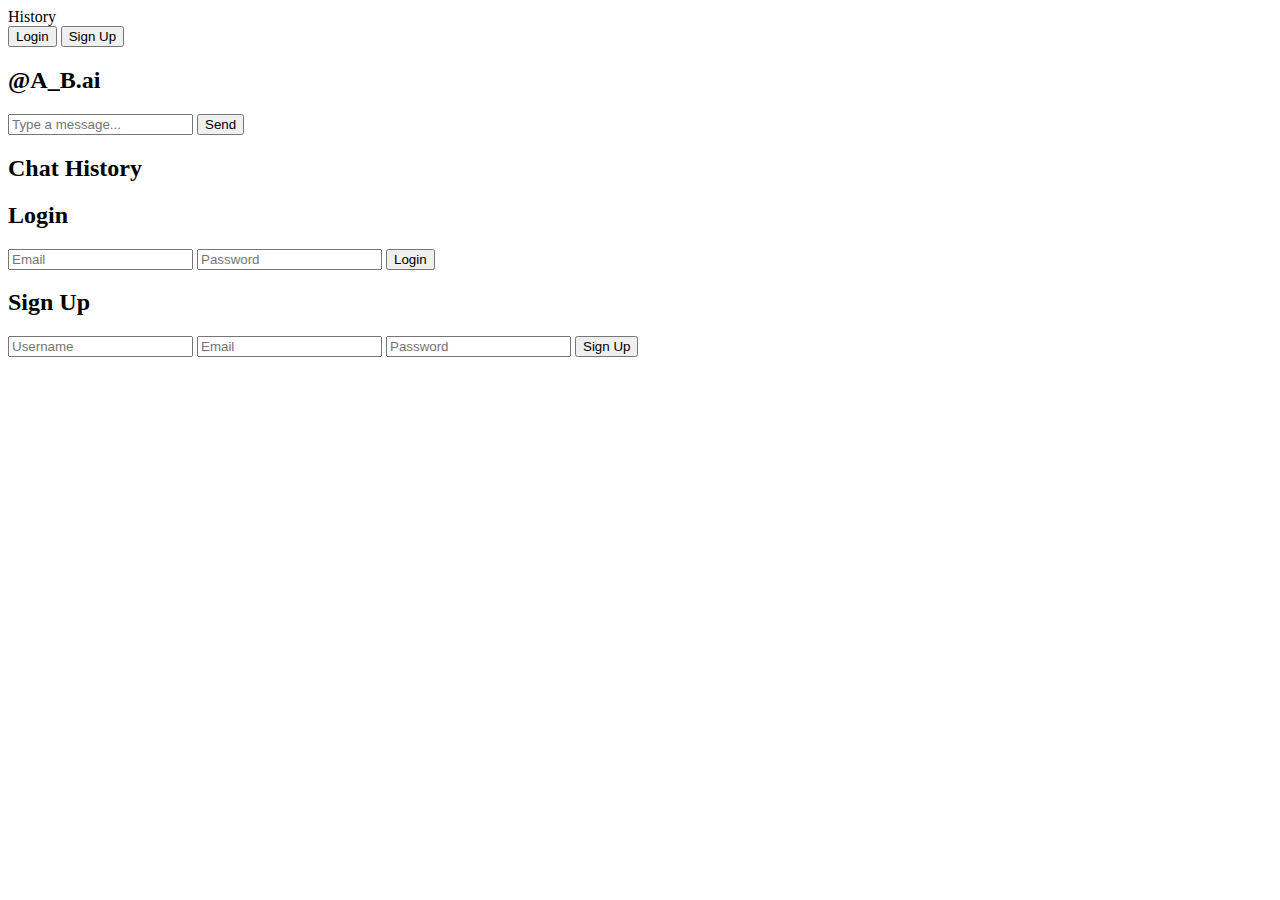
==== demo/git cource/chatbot.html @ b6bfa8a8 "added the chatbot file without api" ====
<html lang="en">
<head>
    <meta charset="UTF-8">
    <meta name="viewport" content="width=device-width, initial-scale=1.0">
    <title>@A_B.ai</title>
</head>
<body>
    <div class="chat-container">
        <div class="chat-header">
            <span class="history-icon" id="history-icon">History</span>
            <div class="user-logo" id="user-logo"></div>
            <div class="login-signup-buttons" id="login-signup-buttons">
                <button id="login-btn">Login</button>
                <button id="signup-btn">Sign Up</button>
            </div>
            <h2>@A_B.ai</h2>
        </div>
        <div class="chat-box" id="chat-box">
            <!-- Chat messages will be displayed here -->
        </div>
        <div class="chat-input">
            <input type="text" id="user-input" placeholder="Type a message...">
            <button id="send-btn">Send</button>
        </div>
        <div class="history-modal modal" id="history-modal">
            <div class="modal-content">
                <span class="close-modal-btn" id="close-history-btn"></span>
                <h2>Chat History</h2>
                <div id="history-list">
                    <!-- History items will be displayed here -->
                </div>
            </div>
        </div>
        <div class="login-modal modal" id="login-modal">
            <div class="modal-content">
                <span class="close-modal-btn" id="close-login-btn"></span>
                <h2>Login</h2>
                <form id="login-form">
                    <input type="email" id="login-email" placeholder="Email" required>
                    <input type="password" id="login-password" placeholder="Password" required>
                    <button type="submit">Login</button>
                </form>
            </div>
        </div>
        <div class="signup-modal modal" id="signup-modal">
            <div class="modal-content">
                <span class="close-modal-btn" id="close-signup-btn"></span>
                <h2>Sign Up</h2>
                <form id="signup-form">
                    <input type="text" id="signup-username" placeholder="Username" required>
                    <input type="email" id="signup-email" placeholder="Email" required>
                    <input type="password" id="signup-password" placeholder="Password" required>
                    <button type="submit">Sign Up</button>
                </form>
            </div>
        </div>
    </div>
<script>
   
</script>
</body>
</html>
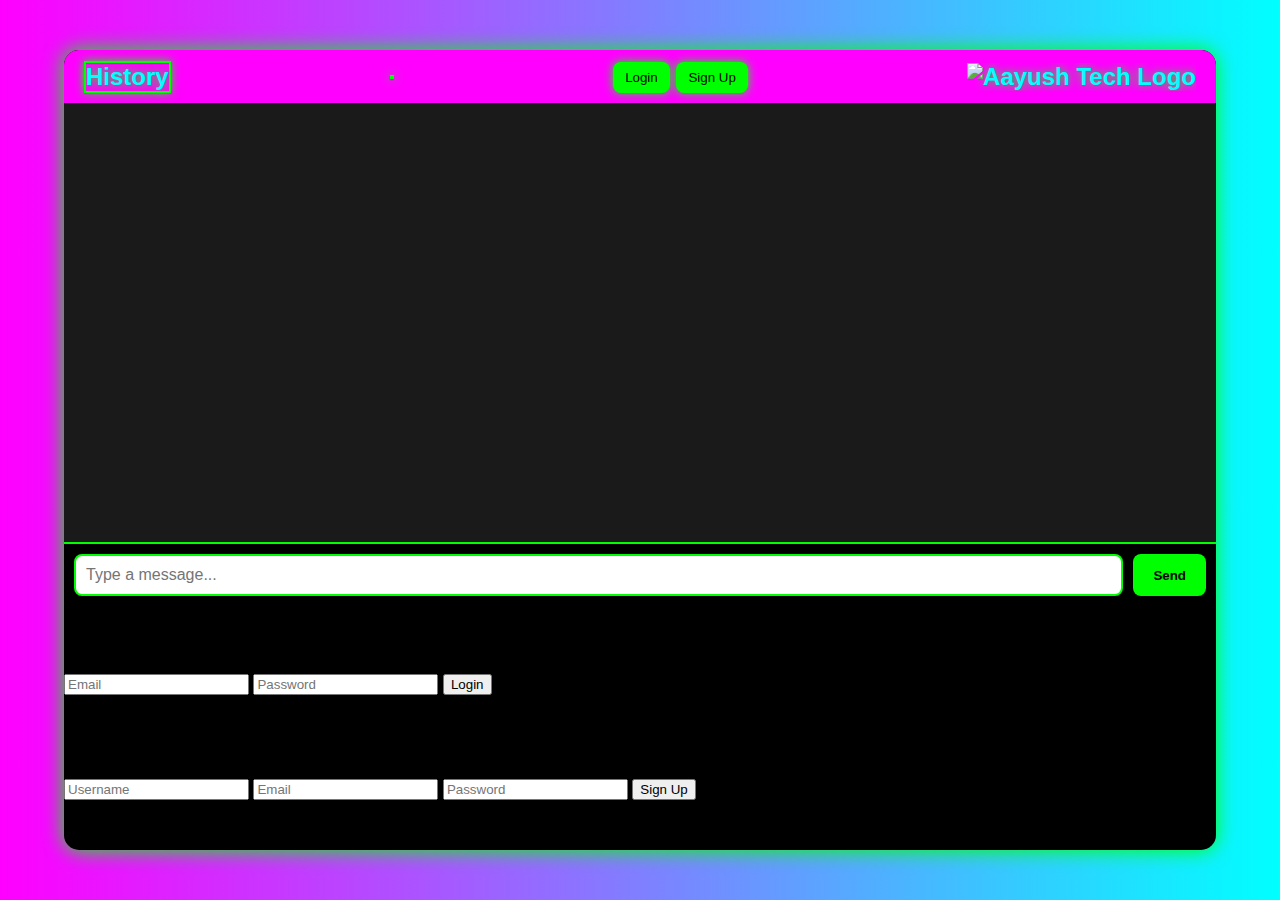
==== commit 36a41287: "all changes occured" ====
--- a/demo/git cource/chatbot.html
+++ b/demo/git cource/chatbot.html
@@ -1,8 +1,9 @@
 <html lang="en">
 <head>
     <meta charset="UTF-8">
+    <link rel="stylesheet" href="chatbot.css">
     <meta name="viewport" content="width=device-width, initial-scale=1.0">
-    <title>@A_B.ai</title>
+    <title>Aayush-tech07</title>
 </head>
 <body>
     <div class="chat-container">
@@ -13,7 +14,10 @@
                 <button id="login-btn">Login</button>
                 <button id="signup-btn">Sign Up</button>
             </div>
-            <h2>@A_B.ai</h2>
+            <div class="logo-container" id="logo-container">
+                <img src="path-to-your-logo.png" alt="Aayush Tech Logo" class="logo" id="logo">
+            </div>
+            
         </div>
         <div class="chat-box" id="chat-box">
             <!-- Chat messages will be displayed here -->
@@ -55,8 +59,6 @@
             </div>
         </div>
     </div>
-<script>
-   
-</script>
+<script type="module" src="chatbot.js"></script>
 </body>
 </html>--- a/demo/git cource/chatbot.css
+++ b/demo/git cource/chatbot.css
@@ -0,0 +1,175 @@
+/* Responsive and Neon-themed Chatbot CSS */
+
+/* Base Styles */
+body {
+    margin: 0;
+    height: 100vh;
+    width: 100vw;
+    overflow: hidden;
+    background: linear-gradient(to right, #ff00ff, #00ffff);
+    display: flex;
+    justify-content: center;
+    align-items: center;
+    font-family: Arial, sans-serif;
+}
+
+:root {
+    --neon-green: #00ff00;
+    --neon-pink: #ff00ff;
+    --neon-cyan: #00ffff;
+    --dark-bg: #1a1a1a;
+    --black: #000000;
+}
+
+.chat-container {
+    display: none;
+}
+
+.modal {
+    display: none;
+}
+
+#login-modal, #signup-modal {
+    display: flex;
+}
+
+.chat-container {
+    width: 90%;
+    max-width: 1200px;
+    height: 90%;
+    max-height: 800px;
+    background: var(--black);
+    border-radius: 15px;
+    box-shadow: 0 0 20px var(--neon-green);
+    display: flex;
+    flex-direction: column;
+    overflow: hidden;
+    position: relative;
+}
+
+.chat-header {
+    background: var(--neon-pink);
+    color: var(--neon-cyan);
+    padding: 10px 20px;
+    text-align: center;
+    border-radius: 14px 14px 0 0;
+    font-size: 1.5rem;
+    font-weight: bold;
+    text-shadow: 0 0 10px var(--neon-green);
+    position: relative;
+    display: flex;
+    justify-content: space-between;
+    align-items: center;
+}
+
+.history-icon, .user-logo, .login-signup-buttons button {
+    border: 2px solid var(--neon-green);
+    box-shadow: 0 0 10px var(--neon-green);
+}
+
+.login-signup-buttons button {
+    background: var(--neon-green);
+    color: var(--black);
+    border: none;
+    padding: 8px 12px;
+    border-radius: 8px;
+    transition: all 0.3s ease;
+}
+
+.chat-box {
+    flex: 1;
+    overflow-y: auto;
+    background: var(--dark-bg);
+    color: var(--neon-green);
+    padding: 15px;
+    scroll-behavior: smooth;
+}
+
+.chat-message.user {
+    background: var(--neon-pink);
+    color: var(--black);
+    border-radius: 10px;
+    padding: 10px;
+    margin-bottom: 10px;
+    align-self: flex-end;
+}
+
+.chat-message.bot {
+    background: var(--neon-cyan);
+    color: var(--black);
+    border-radius: 10px;
+    padding: 10px;
+    margin-bottom: 10px;
+    align-self: flex-start;
+}
+
+.chat-input {
+    display: flex;
+    padding: 10px;
+    border-top: 2px solid var(--neon-green);
+    background: var(--black);
+}
+
+#user-input {
+    flex: 1;
+    padding: 10px;
+    border: 2px solid var(--neon-green);
+    border-radius: 8px;
+    color: var(--neon-green);
+    font-size: 1rem;
+    margin-right: 10px;
+}
+
+#send-btn {
+    background: var(--neon-green);
+    color: var(--black);
+    border: none;
+    border-radius: 8px;
+    padding: 10px 20px;
+    font-weight: bold;
+    cursor: pointer;
+}
+
+/* Responsive Design */
+@media (max-width: 768px) {
+    .chat-container {
+        width: 95%;
+        height: 95%;
+    }
+
+    .chat-header {
+        font-size: 1.2rem;
+    }
+
+    .login-signup-buttons button {
+        padding: 6px 8px;
+        font-size: 0.9rem;
+    }
+
+    #user-input {
+        font-size: 0.9rem;
+    }
+
+    #send-btn {
+        padding: 8px 16px;
+    }
+}
+
+@media (max-width: 480px) {
+    .chat-header {
+        font-size: 1rem;
+    }
+
+    .login-signup-buttons button {
+        padding: 5px 6px;
+        font-size: 0.8rem;
+    }
+
+    #user-input {
+        font-size: 0.8rem;
+    }
+
+    #send-btn {
+        padding: 6px 12px;
+    }
+}
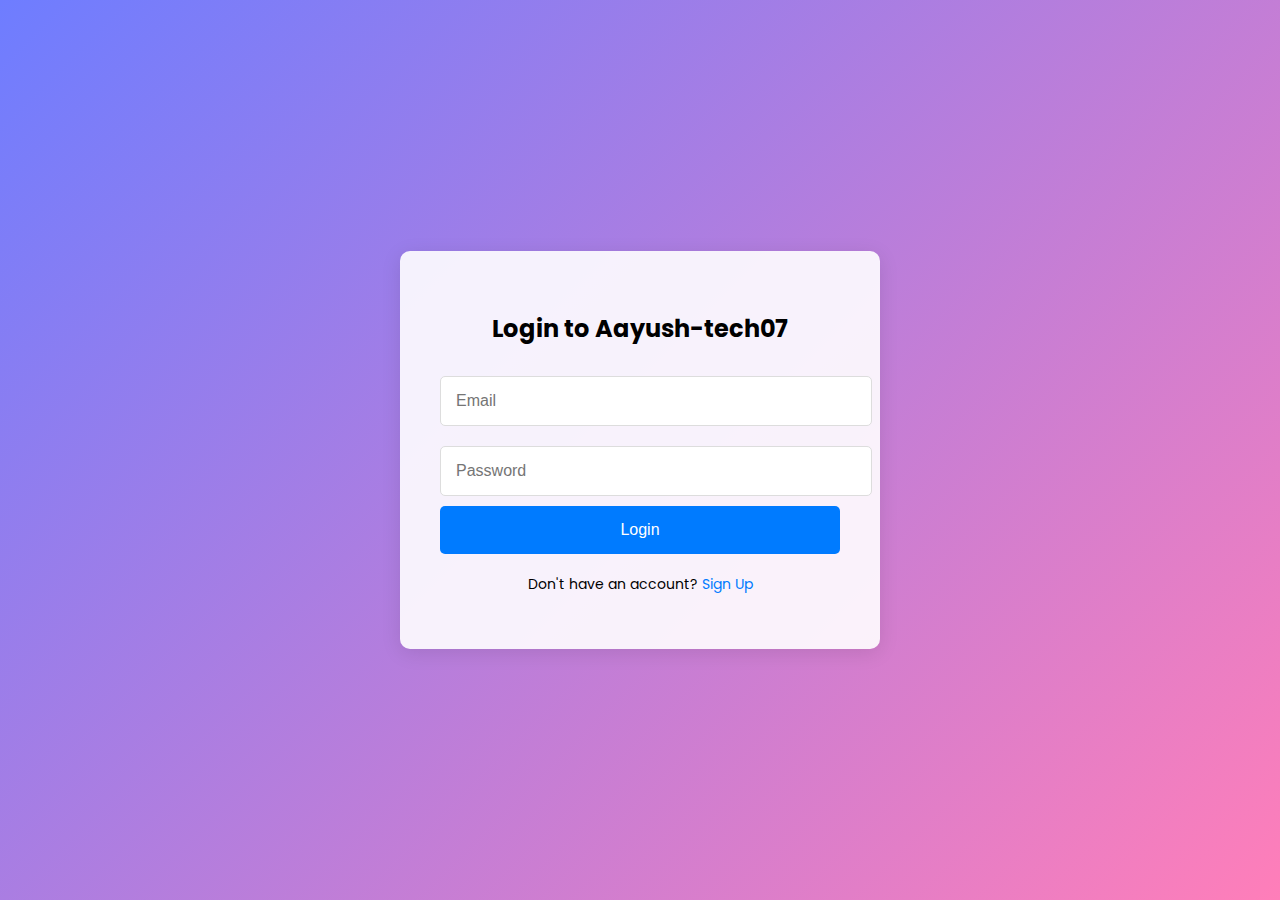
==== commit 4ced7984: "login system added" ====
--- a/demo/git cource/chatbot.html
+++ b/demo/git cource/chatbot.html
@@ -1,64 +1,34 @@
+<!DOCTYPE html>
 <html lang="en">
 <head>
     <meta charset="UTF-8">
-    <link rel="stylesheet" href="chatbot.css">
+    <link rel="stylesheet" href="styles.css">
     <meta name="viewport" content="width=device-width, initial-scale=1.0">
-    <title>Aayush-tech07</title>
+    <title>Chatbot - Aayush Tech</title>
 </head>
 <body>
-    <div class="chat-container">
+    <div class="chat-container" id="chat-container">
         <div class="chat-header">
             <span class="history-icon" id="history-icon">History</span>
             <div class="user-logo" id="user-logo"></div>
-            <div class="login-signup-buttons" id="login-signup-buttons">
-                <button id="login-btn">Login</button>
-                <button id="signup-btn">Sign Up</button>
+            <div class="logo-container" id="logo-container">
+                <img src="470870229_511524491908105_2284164329881879149_n.png" alt="Aayush Tech Logo" class="logo" id="logo">
             </div>
-            <div class="logo-container" id="logo-container">
-                <img src="path-to-your-logo.png" alt="Aayush Tech Logo" class="logo" id="logo">
-            </div>
-            
         </div>
-        <div class="chat-box" id="chat-box">
-            <!-- Chat messages will be displayed here -->
-        </div>
+        <div class="chat-box" id="chat-box"></div>
         <div class="chat-input">
-            <input type="text" id="user-input" placeholder="Type a message...">
+            <input type="text" id="user-input" placeholder="Type a message..." />
             <button id="send-btn">Send</button>
         </div>
         <div class="history-modal modal" id="history-modal">
             <div class="modal-content">
-                <span class="close-modal-btn" id="close-history-btn"></span>
+                <span class="close-modal-btn" id="close-history-btn">X</span>
                 <h2>Chat History</h2>
-                <div id="history-list">
-                    <!-- History items will be displayed here -->
-                </div>
-            </div>
-        </div>
-        <div class="login-modal modal" id="login-modal">
-            <div class="modal-content">
-                <span class="close-modal-btn" id="close-login-btn"></span>
-                <h2>Login</h2>
-                <form id="login-form">
-                    <input type="email" id="login-email" placeholder="Email" required>
-                    <input type="password" id="login-password" placeholder="Password" required>
-                    <button type="submit">Login</button>
-                </form>
-            </div>
-        </div>
-        <div class="signup-modal modal" id="signup-modal">
-            <div class="modal-content">
-                <span class="close-modal-btn" id="close-signup-btn"></span>
-                <h2>Sign Up</h2>
-                <form id="signup-form">
-                    <input type="text" id="signup-username" placeholder="Username" required>
-                    <input type="email" id="signup-email" placeholder="Email" required>
-                    <input type="password" id="signup-password" placeholder="Password" required>
-                    <button type="submit">Sign Up</button>
-                </form>
+                <div id="history-list"></div>
             </div>
         </div>
     </div>
-<script type="module" src="chatbot.js"></script>
+
+    <script src="chatbot.js"></script>
 </body>
-</html>+</html>
--- a/demo/git cource/styles.css
+++ b/demo/git cource/styles.css
@@ -0,0 +1,135 @@
+/* Global Styles */
+body {
+    font-family: 'Poppins', sans-serif;
+    margin: 0;
+    padding: 0;
+    height: 100vh;
+    background: linear-gradient(135deg, #6e7dff, #ff7eb9);
+    display: flex;
+    justify-content: center;
+    align-items: center;
+}
+
+.page-wrapper {
+    display: flex;
+    justify-content: center;
+    align-items: center;
+    height: 100%;
+    width: 100%;
+}
+
+/* Form Container Styles */
+.form-container {
+    display: none;
+    background: rgba(255, 255, 255, 0.9);
+    padding: 40px;
+    border-radius: 10px;
+    box-shadow: 0px 4px 20px rgba(0, 0, 0, 0.1);
+    text-align: center;
+    max-width: 400px;
+    width: 100%;
+    transition: transform 0.5s ease-in-out;
+}
+
+.form-container.active {
+    display: block;
+}
+
+input {
+    width: 100%;
+    padding: 15px;
+    margin: 10px 0;
+    border-radius: 5px;
+    border: 1px solid #ddd;
+    font-size: 16px;
+}
+
+button {
+    width: 100%;
+    padding: 15px;
+    background-color: #007bff;
+    border: none;
+    border-radius: 5px;
+    color: white;
+    font-size: 16px;
+    cursor: pointer;
+    transition: background-color 0.3s;
+}
+
+button:hover {
+    background-color: #0056b3;
+}
+
+.switch-form {
+    font-size: 14px;
+    margin-top: 20px;
+}
+
+.switch-form span {
+    color: #007bff;
+    cursor: pointer;
+}
+
+.switch-form span:hover {
+    text-decoration: underline;
+}
+
+/* Chat Section Styles */
+.chat-container {
+    display: none;
+    background-color: rgba(255, 255, 255, 0.8);
+    padding: 20px;
+    border-radius: 10px;
+    width: 100%;
+    max-width: 450px;
+    box-shadow: 0px 4px 20px rgba(0, 0, 0, 0.1);
+}
+
+.chat-box {
+    max-height: 300px;
+    overflow-y: auto;
+    margin-bottom: 20px;
+}
+
+.chat-input {
+    display: flex;
+    align-items: center;
+}
+
+.chat-input input {
+    flex: 1;
+    padding: 12px;
+    border-radius: 5px;
+    border: 1px solid #ddd;
+}
+
+.chat-input button {
+    padding: 12px 20px;
+    margin-left: 10px;
+    background-color: #007bff;
+    color: white;
+    border: none;
+    border-radius: 5px;
+    cursor: pointer;
+}
+
+.chat-input button:hover {
+    background-color: #0056b3;
+}
+
+.chat-message {
+    background-color: #f1f1f1;
+    padding: 10px;
+    margin-bottom: 10px;
+    border-radius: 5px;
+}
+
+.chat-message.user {
+    background-color: #d3f8e2;
+    text-align: right;
+}
+
+.chat-message.bot {
+    background-color: #e4e4e4;
+    text-align: left;
+}
